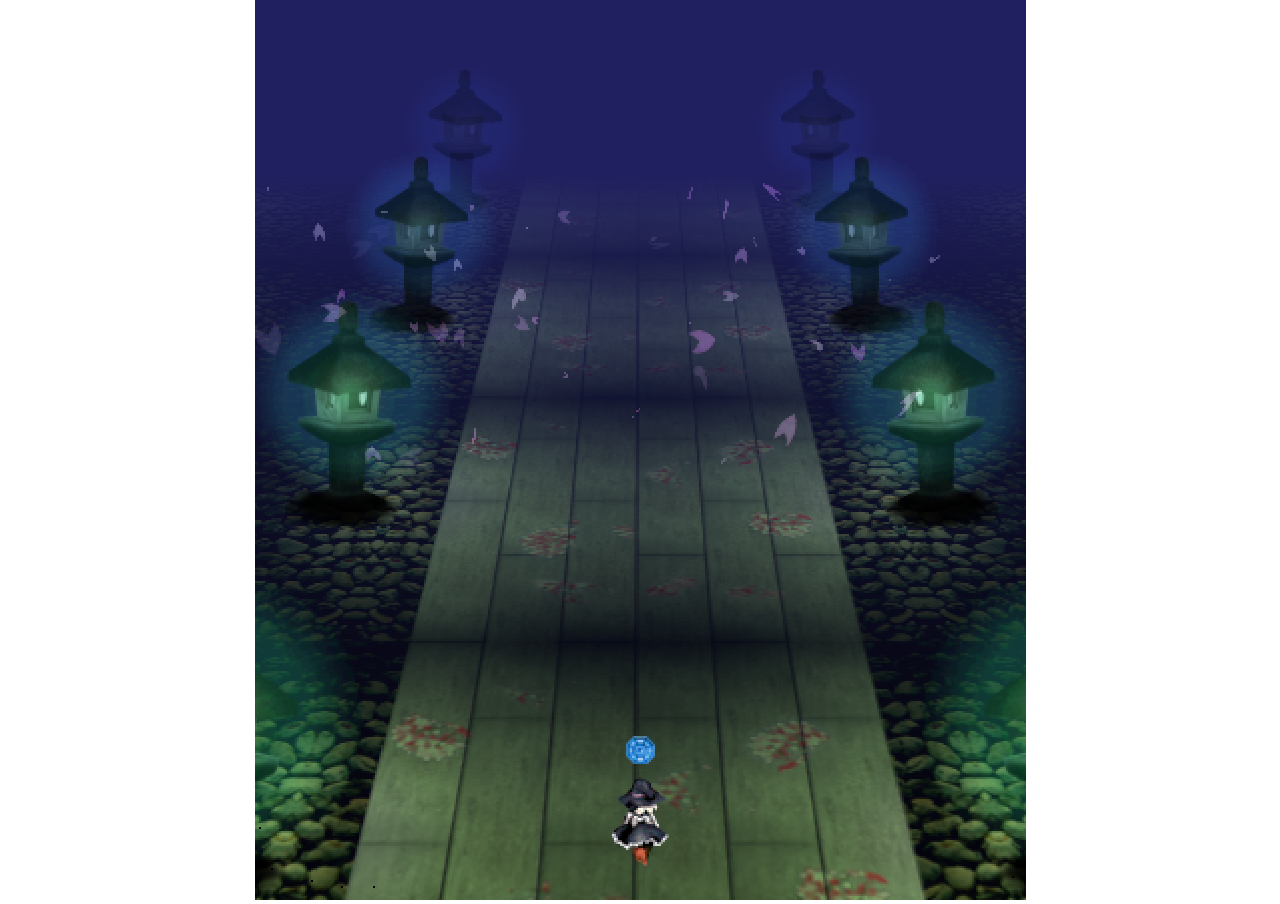
==== game.html @ 99661f23 "Starting commit history over." ====
<!doctype html>
<html>
<head>
       <title>TouhouIO</title>
       <meta http-equiv="content-type" content="text/html; charset=UTF-8">
       <meta id="gameViewport" name="viewport" content="width=device-width initial-scale=1">
       <link href="styles.css" rel="stylesheet" type="text/css">
       <script src="soundmanager2-setup.js"></script>
       <script src="soundmanager2-jsmin.js"></script>
       </head>

       <body>
              <div align="center" id="embed-html"></div>
              <script type="text/javascript" src="html/html.nocache.js"></script>
       </body>

       <script>
              document.getElementById('gameViewport').setAttribute('content',
                 'width=device-width initial-scale=' + 1/window.devicePixelRatio);

              function handleMouseDown(evt) {
                evt.preventDefault();
                evt.stopPropagation();
                window.focus();
              }

              function handleTouchStart(evt) {
                evt.preventDefault();
                evt.stopPropagation();
                window.focus();
              }

              function handleMouseUp(evt) {
                evt.preventDefault();
                evt.stopPropagation();
              }

              document.getElementById('embed-html').addEventListener('mousedown', handleMouseDown, false);
              document.getElementById('embed-html').addEventListener('mouseup', handleMouseUp, false);
              document.getElementById('embed-html').addEventListener('touchstart', handleTouchStart, false);

       </script>
</html>
---- styles.css ----
canvas {
    cursor: default;
    outline: none;
}

body {
    background-color: white;
}

.superdev {
    color: rgb(37,37,37);
    text-shadow: 0px 1px 1px rgba(250,250,250,0.1);
    font-size: 50pt;
    display: block;
    position: relative;
    text-decoration: none;
    background-color: rgb(83,87,93);
    box-shadow: 0px 3px 0px 0px rgb(34,34,34),
                0px 7px 10px 0px rgb(17,17,17),
                inset 0px 1px 1px 0px rgba(250, 250, 250, .2),
                inset 0px -12px 35px 0px rgba(0, 0, 0, .5);
    width: 70px;
    height: 70px;
    border: 0;
    border-radius: 35px;
    text-align: center;
    line-height: 68px;
}

.superdev:active {
    box-shadow: 0px 0px 0px 0px rgb(34,34,34),
                0px 3px 7px 0px rgb(17,17,17),
                inset 0px 1px 1px 0px rgba(250, 250, 250, .2),
                inset 0px -10px 35px 5px rgba(0, 0, 0, .5);
    background-color: rgb(83,87,93);
    top: 3px;
    color: #fff;
    text-shadow: 0px 0px 3px rgb(250,250,250);
}

.superdev:hover {
    background-color: rgb(100,100,100);
}
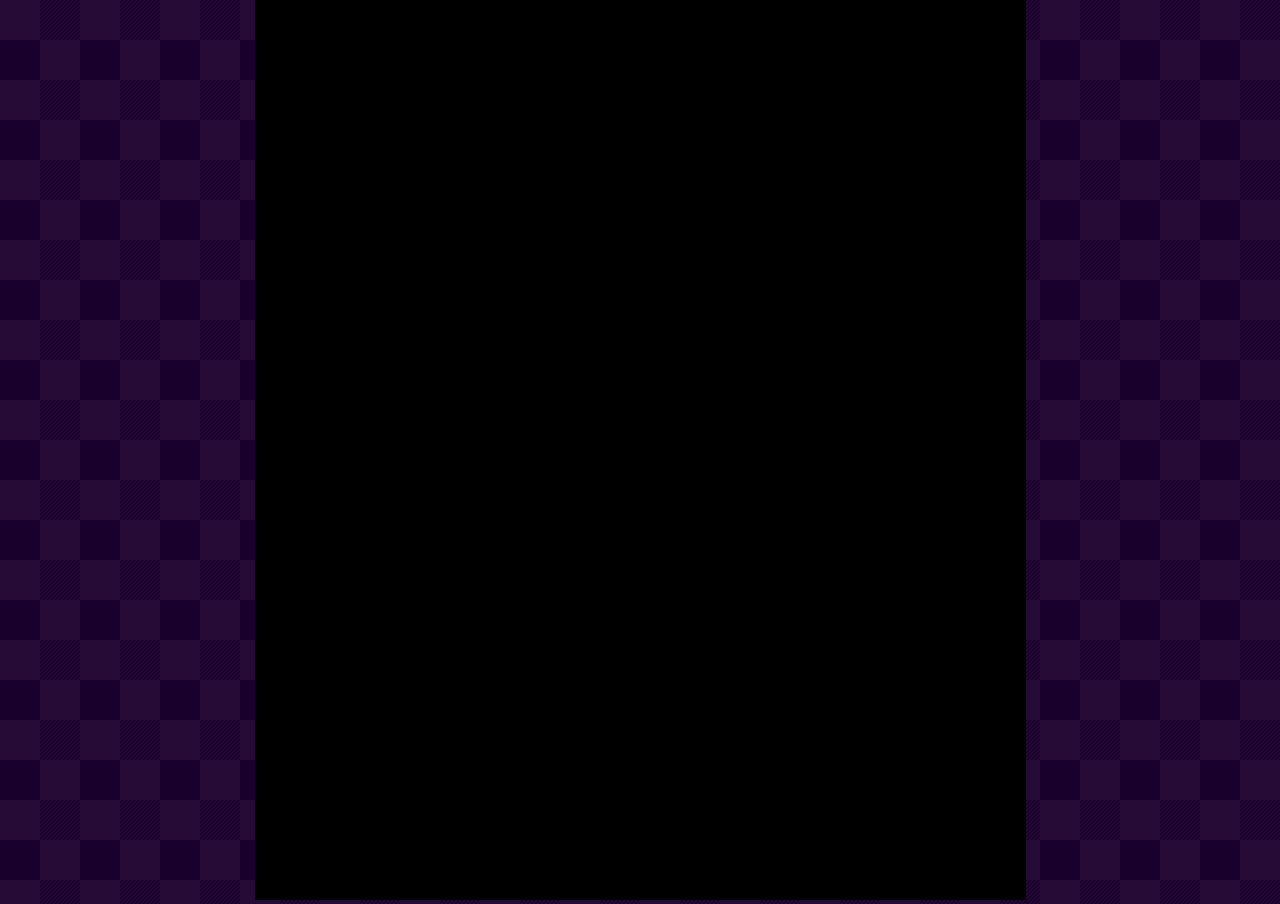
==== commit 610dbcc6: "ADD: external window functionality" ====
--- a/game.html
+++ b/game.html
@@ -5,6 +5,7 @@
        <meta http-equiv="content-type" content="text/html; charset=UTF-8">
        <meta id="gameViewport" name="viewport" content="width=device-width initial-scale=1">
        <link href="styles.css" rel="stylesheet" type="text/css">
+       <script src="game.js"></script>
        <script src="soundmanager2-setup.js"></script>
        <script src="soundmanager2-jsmin.js"></script>
        </head>
--- a/styles.css
+++ b/styles.css
@@ -4,7 +4,7 @@
 }
 
 body {
-    background-color: white;
+    background-image: url("assets/bg.png");
 }
 
 .superdev {
